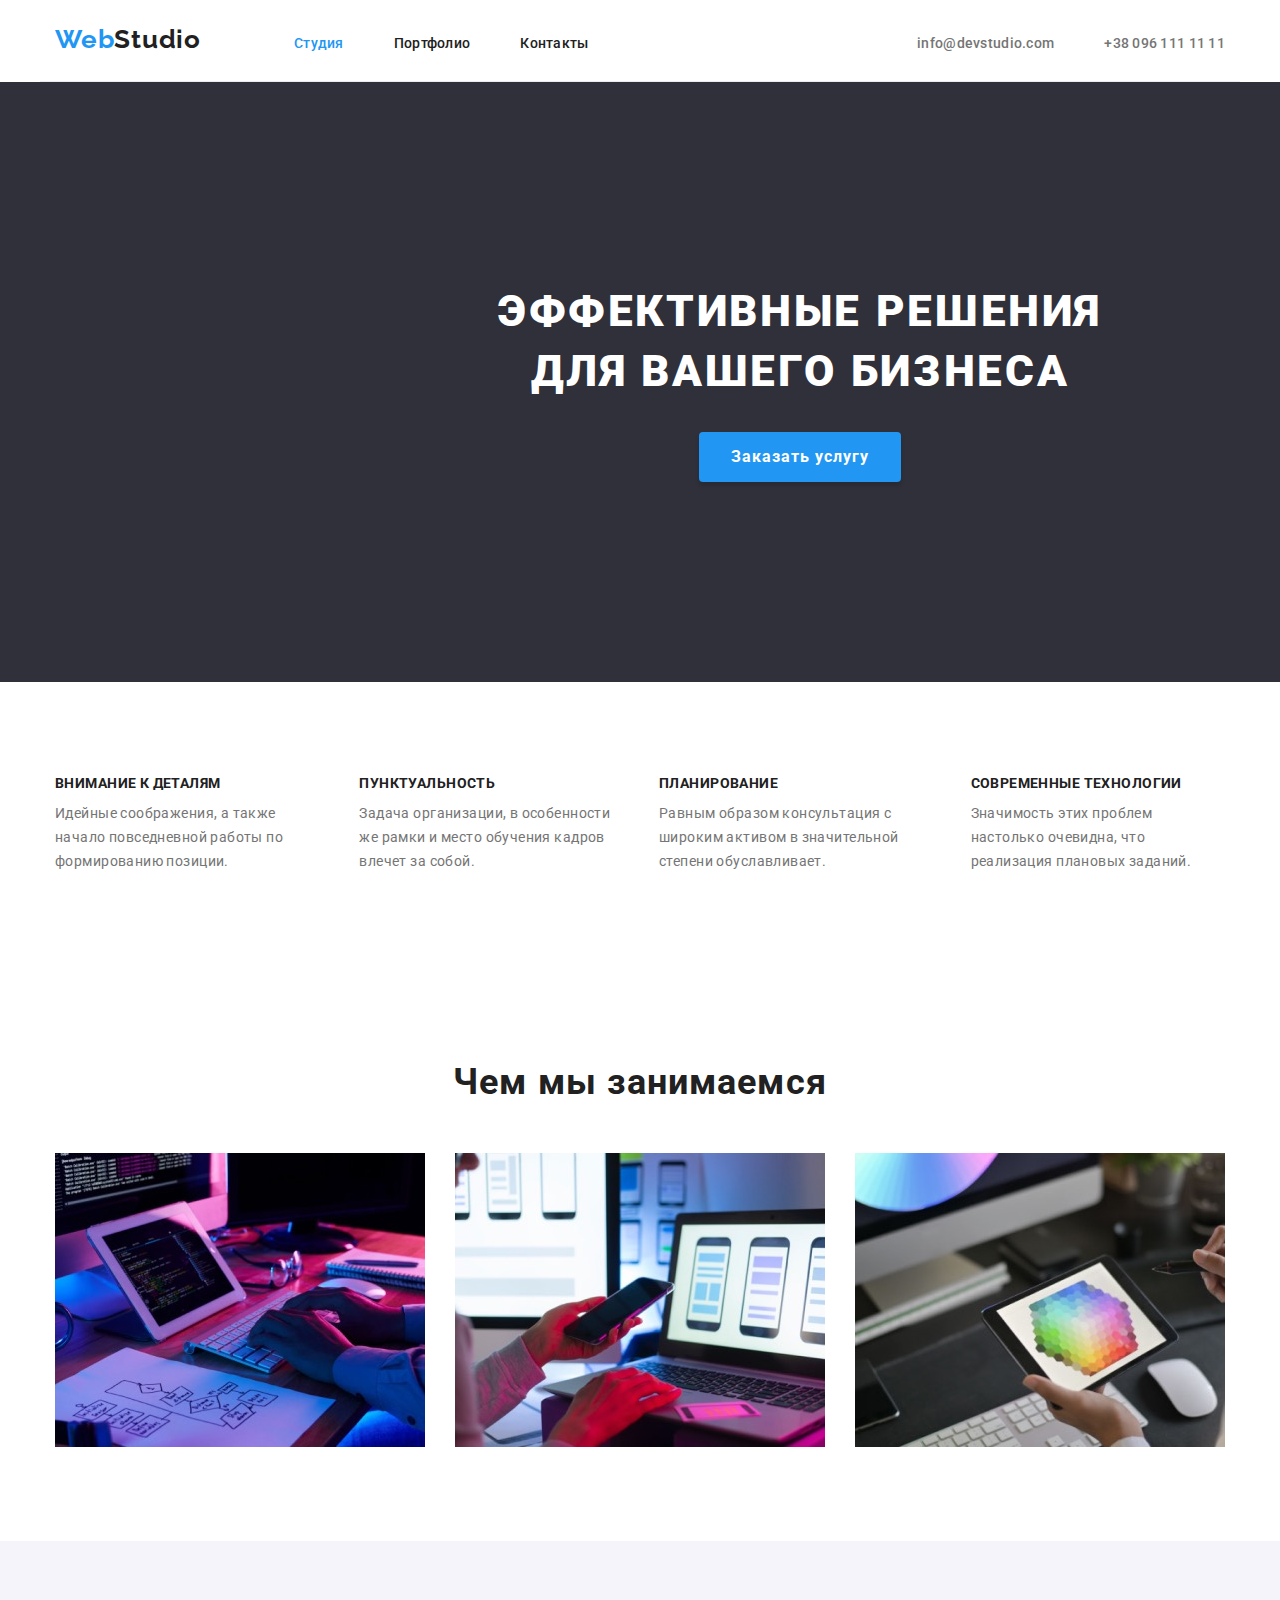
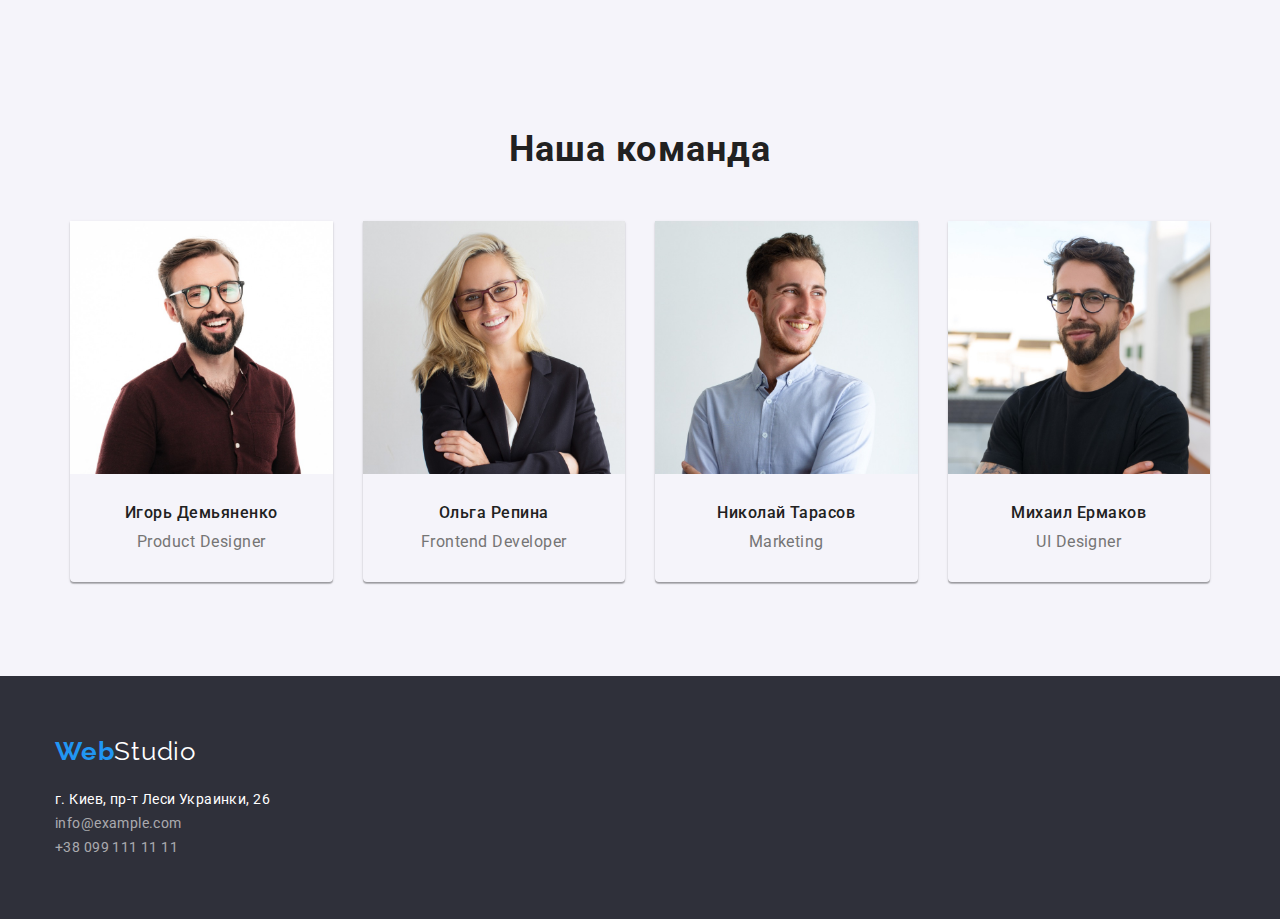
==== index.html @ 3379b76a "ready homemade" ====
<!DOCTYPE html>
<html lang="ru">
  <head>
    <meta charset="UTF-8" />
    <meta http-equiv="X-UA-Compatible" content="IE=edge" />
    <meta name="viewport" content="width=device-width, initial-scale=1.0" />
    <title>Document</title>
    <link rel="preconnect" href="https://fonts.gstatic.com" />
    <link
      href="https://fonts.googleapis.com/css2?family=Raleway:wght@700&family=Roboto:wght@400;500;700;900&display=swap"
      rel="stylesheet"
    />
    <link
      rel="stylesheet"
      href="https://cdnjs.cloudflare.com/ajax/libs/modern-normalize/1.0.0/modern-normalize.min.css"
    />
    <link rel="stylesheet" href="./css/styles.css" />
  </head>
  <body>
    <!--Заголовок сайта-->
    <header>
    <div class="main-nav container">
      <a class="logo" href=""><span class="logo-blue">Web</span>Studio</a>
      <nav class="site-nav-list">
        <ul class="list">
          <li class="item"><a class="link current" href="">Студия</a></li>
          <li class="item">
            <a class="link" href="./portfolio.html">Портфолио</a>
          </li>
          <li class="item"><a class="link" href="">Контакты</a></li>
        </ul>
      </nav>
      <ul class="contacts-nav-list list"">
        <li class="item">
          <a class="link link-contacts" href="mailto:info@devstudio.com"
            >info@devstudio.com</a
          >
        </li>
        <li class="item">
          <a class="link link-contacts" href="tel:+380961111111"
            >+38 096 111 11 11</a
          >
        </li>
      </ul>
      </div>
    </header>
    <main>
      <!--Эффективные решения для вашего бизнеса-->
        <section class="main-title">
          <div class="hero-container">
        <h1 class="page-title">Эффективные решения для вашего бизнеса</h1>
        <button type="button" class="btn">Заказать услугу</button>
        </div>
      </section>
      <!--Особенности-->
      <section class="container container-features">
        <h2 class="visually-hidden">Особенности</h2>
        <ul class="list">
          <li class="list-features">
            <h3 class="features">Внимание к деталям</h3>
            <p class="features-item">
              Идейные соображения, а также начало повседневной работы по
              формированию позиции.
            </p>
          </li>
          <li class="list-features">
            <h3 class="features">Пунктуальность</h3>
            <p class="features-item">
              Задача организации, в особенности же рамки и место обучения кадров
              влечет за собой.
            </p>
          </li>
          <li class="list-features">
            <h3 class="features">Планирование</h3>
            <p class="features-item">
              Равным образом консультация с широким активом в значительной
              степени обуславливает.
            </p>
          </li>
          <li class="list-features">
            <h3 class="features">Современные технологии</h3>
            <p class="features-item">
              Значимость этих проблем настолько очевидна, что реализация
              плановых заданий.
            </p>
          </li>
        </ul>
      </section>
      <!--Чем мы занимаемся-->
      <section>
        <div class="container container-activity">
        <h2 class="section-title">Чем мы занимаемся</h2>
        <ul class="list">
          <li class="list-images">
            <img src="./images/img-1.jpg" alt="Создание кода" width="370" />
          </li>
          <li class="list-images">
            <img
              src="./images/img-2.jpg"
              alt="Синхронизация устройств"
              width="370"
            />
          </li>
          <li class="list-images">
            <img
              src="./images/img-3.jpg"
              alt="Выбор цвета на планшете"
              width="370"
            />
          </li>
        </ul>
        </div>
      </section>
      <!--Наша команда-->
      <section class="bg-grey">
        <div class="container-team container">
        <h2 class="section-title">Наша команда</h2>
        <ul class="list card-set">
          <li class="card-item">
            <img
              src="./images/img-4.jpg"
              alt="Фото Игоря Демьяненко"
              width="270"
            />
            <div class="team-card-text">
            <h3 class="team-item">Игорь Демьяненко</h3>
            <p class="team-item-profession">Product Designer</p>
            </div>
          </li>
          <li class="card-item">
            <img
              src="./images/img-5.jpg"
              alt="Фото Ольги Репиной"
              width="270"
            />
            <div class="team-card-text">
            <h3 class="team-item">Ольга Репина</h3>
            <p class="team-item-profession">Frontend Developer</p>
          </div>
          </li>
          <li class="card-item">
            <img
              src="./images/img-6.jpg"
              alt="Фото Николая Тарасова"
              width="270"
            />
            <div class="team-card-text">
            <h3 class="team-item">Николай Тарасов</h3>
            <p class="team-item-profession">Marketing</p>
            </div>
          </li>
          <li class="card-item">
            <img
              src="./images/img-7.jpg"
              alt="Фото Михаила Ермакова"
              width="270"
            />
            <div class="team-card-text">
            <h3 class="team-item">Михаил Ермаков</h3>
            <p class="team-item-profession">UI Designer</p>
            </div>
          </li>
        </ul>
        </div>
      </section>
    </main>
    <!--Подвал-->
    <footer class="footer-title">
      <div class="container">
      <a class="logo-white" href="">
        <div class="logo-footer">
          <span class="logo-blue">Web</span>Studio</a>
          </div>
      <address class="address">г. Киев, пр-т Леси Украинки, 26</address>
      <address class="address">
        <a class="link contacts-footer" href="mailto:info@example.com">info@example.com</a
        ><br />
        <a class="link contacts-footer" href="tel:+380991111111">+38 099 111 11 11</a>
      </address>
      </div>
    </footer>
  </body>
</html>
---- css/styles.css ----
/*цвет основного текста #757575   */
/*цвет H2-H3 #212121   */
/*цвет H1 #FFFFFF   */
/*цвет акцент #2196F3   */
/*цвет ссылок rgba(255, 255, 255, 0.6)   */
:root {
  --primary-text-color: #757575;
  --title-text-color: #212121;
  --h1-text-color: #ffffff;
  --accent-text-color: #2196f3;

  --main-font: "Roboto", sans-serif;
  --title-font: "Raleway", sans-serif;

  --bg-dark-color: #2f303a;
  --bg-grey-color: #f5f4fa;
  --bg-white-color: #ffffff;
}

body {
  font-family: var(--main-font);
  color: var(--primary-text-color);
  background: var(--bg-white-color);
  font-size: 14px;
  line-height: 1.71;
  letter-spacing: 0.02em;
}

html {
  box-sizing: border-box;
}
*,
*::after,
*::before {
  box-sizing: border-box;
}
img {
  display: block;
  max-width: 100%;
  height: auto;
}
.container {
  width: 1200px;
  padding-left: 15px;
  padding-right: 15px;
  margin: 0 auto;
}

.hero-container {
  text-align: center;
  max-width: 700px;
}

.container-team {
  padding-top: 94px;
  padding-left: 15px;
  padding-right: 15px;
}

.hero-container {
  text-align: center;
  max-width: 700px;
}
.container-features,
.container-activity {
  padding-top: 94px;
  padding-bottom: 94px;
  padding-left: 15px;
}

.visually-hidden {
  position: absolute !important;
  clip: rect(1px 1px 1px 1px);
  clip: rect(1px, 1px, 1px, 1px);
  padding: 0 !important;
  border: 0 !important;
  height: 1px !important;
  width: 1px !important;
  overflow: hidden;
}
.link {
  list-style: none;
  text-decoration: none;
  color: var(--title-text-color);
}
.list {
  display: flex;
  list-style: none;
  margin: 0;
  padding: 0;
}

.link:hover,
.link:focus {
  color: var(--accent-text-color);
}
.site-nav-list .link {
  font-weight: 500;
  line-height: 1.15;
}
.contacts-nav-list .item + .item {
  margin-left: 50px;
}
.contacts-nav-list {
  margin-left: auto;
  padding: 0;
}
.site-nav-list {
  margin-left: 93px;
}

.site-nav-list .item:not(:last-child) {
  margin-right: 50px;
}

.main-nav {
  display: flex;
  align-items: baseline;
  justify-content: space-between;
  padding-top: 24px;
  padding-bottom: 25px;
  border-bottom: 1px solid #ececec;
}
.link.current {
  color: var(--accent-text-color);
}
.link-contacts {
  font-weight: 500;
  font-size: 14px;
  line-height: 1.14;
  letter-spacing: 0.02em;
  color: var(--primary-text-color);
}
h1,
h2,
h3,
h4,
h5,
h6,
p,
ul {
  margin-top: 0;
  margin-bottom: 0;
}
.btn {
  font-family: var(--main-font);
  font-style: normal;
  font-weight: 700;
  font-size: 16px;
  line-height: 1.87;
  display: flex;
  align-items: center;
  text-align: center;
  letter-spacing: 0.06em;
  color: var(--h1-text-color);
  background-color: var(--accent-text-color);
  cursor: pointer;
  margin-right: auto;
  margin-left: auto;
  box-shadow: 0px 4px 4px rgba(0, 0, 0, 0.15);
  border-radius: 4px;
  border: none;
  min-width: 200px;
  min-height: 50px;
  padding: 10px 32px;
}

.address {
  font-style: inherit;
  font-size: 14px;
  line-height: 1.71;
  letter-spacing: 0.03em;
  color: var(--h1-text-color);
}
.page-title {
  font-family: var(--main-font);
  font-weight: 900;
  font-size: 44px;
  line-height: 1.36;
  text-align: center;
  letter-spacing: 0.06em;
  text-transform: uppercase;
  color: var(--h1-text-color);
  padding-bottom: 30px;
  max-width: 696;
  margin: 0 auto;
  display: flex;
}
.main-title {
  background-color: var(--bg-dark-color);
  min-height: 600px;
  min-width: 1600px;
  display: flex;
  justify-content: center;
  align-items: center;
}

.section-title {
  font-family: var(--main-font);
  font-weight: 700;
  font-size: 36px;
  line-height: 1.16;
  text-align: center;
  letter-spacing: 0.03em;
  color: var(--title-text-color);
  justify-content: space-between;
  padding-bottom: 50px;
}

.logo-blue {
  color: var(--accent-text-color);
  font-family: var (--title-font);
  font-weight: 700;
  font-size: 26px;
  line-height: 1.19;
  letter-spacing: 0.03em;
  text-decoration: none;
}
.logo {
  color: var(--title-text-color);
  font-family: var(--title-font);
  font-weight: 700;
  font-size: 26px;
  line-height: 1.19;
  letter-spacing: 0.03em;
  text-decoration: none;
}
.logo-white {
  color: var(--h1-text-color);
  font-family: var(--title-font);
  font-size: 26px;
  line-height: 1.19;
  letter-spacing: 0.03em;
  text-decoration: none;
}
.features {
  font-weight: 700;
  font-size: 14px;
  line-height: 1.14;
  letter-spacing: 0.03em;
  text-transform: uppercase;
  color: var(--title-text-color);
}
.features-item {
  font-size: 14px;
  line-height: 1.71;
  letter-spacing: 0.03em;
  color: var(--primary-text-color);
  text-align: left;
  margin-top: 10px;
}
.list .list-features:not(:last-child) {
  margin-right: 30px;
}
.list .list-images:not(:last-child) {
  margin-right: 30px;
}
.list .list-images {
  margin-left: auto;
  margin-right: auto;
}

.card-set .item:not(:last-child) {
  margin-right: 30px;
}
.card-set {
  width: 1200px;
  padding-left: 15px;
  padding-right: 15px;
  margin: 0 auto;
  display: flex;
  flex-wrap: wrap;
  margin-left: -30px;
  margin-top: -30px;
}

.card-item {
  flex-basis: calc((100% - 30px * 4) / 4);
  margin-left: 30px;
  margin-top: 30px;
  text-align: center;
  background-color: var(--primary-bg-color);
  box-shadow: 0px 1px 3px rgba(0, 0, 0, 0.12), 0px 1px 1px rgba(0, 0, 0, 0.14),
    0px 2px 1px rgba(0, 0, 0, 0.2);
  border-radius: 0px 0px 4px 4px;
}

.team-item {
  color: var(--title-text-color);
  font-weight: 500;
  font-size: 16px;
  line-height: 1.18;
  letter-spacing: 0.03em;
  justify-content: space-between;
  padding-bottom: 10px;
}
.team-item-profession {
  font-size: 16px;
  line-height: 1.18;
  letter-spacing: 0.03em;
  color: var(--primary-text-color);
}
.team-card-text {
  padding-top: 30px;
  padding-bottom: 30px;
}

.bg-grey {
  background-color: var(--bg-grey-color);
  padding-top: 94px;
  padding-bottom: 94px;
}
.address .link {
  font-weight: normal;
  font-size: 14px;
  line-height: 1.71;
  letter-spacing: 0.03em;
  color: rgba(255, 255, 255, 0.6);
}
.btn-portfolio {
  font-family: Roboto;
  font-style: normal;
  font-weight: 500;
  font-size: 16px;
  line-height: 1.62;
  text-align: center;
  letter-spacing: 0.03em;
  color: var(--title-text-color);
  background: #f5f4fa;
  border-radius: 4px;
  border: none;
  padding: 6px 22px;
}
.btn-portfolio:hover {
  background-color: var(--accent-text-color);
  color: var(--h1-text-color);
}
.portfolio-menu:not(:last-child) {
  margin-right: 8px;
}

.portfolio-menu {
  margin-bottom: 50px;
  display: flex;
  justify-content: center;
}

.title-portfolio {
  font-weight: 700;
  font-size: 18px;
  line-height: 2;
  letter-spacing: 0.06em;
  color: var(--title-text-color);
}
.portfolio-text {
  font-size: 16px;
  line-height: 1.87;
  letter-spacing: 0.03em;
  color: var(--primary-text-color);
}
.main-portfolio {
  padding-top: 94px;
  padding-bottom: 94px;
}
.list-portfolio {
  margin-bottom: 50px;
  display: flex;
  justify-content: center;
  padding: 0;
}

.list-portfolio-menu {
  background: #f5f4fa;
  border-radius: 4px;
}

.footer-title {
  padding-top: 60px;
  padding-bottom: 60px;
  background-color: var(--bg-dark-color);
}

.sample-list {
  display: flex;
  flex-wrap: wrap;
  margin-left: -30px;
  margin-top: -30px;
}
.sample-card {
  flex-basis: calc((100% - 30px * 3) / 3);
  margin-left: 30px;
  margin-top: 30px;
}
.sample-list-text {
  padding: 20px 24px;
  border: 1px solid #eee;
  border-top: none;
}
.portfolio-menu:hover,
.portfolio-menu:focus {
  background-color: var(--accent-text-color);
  color: #ffffff;
  border-radius: 4px;
  border: none;
}
.logo-footer {
  padding-bottom: 20px;
}
.contacts-footer {
  padding-bottom: 9px;
}
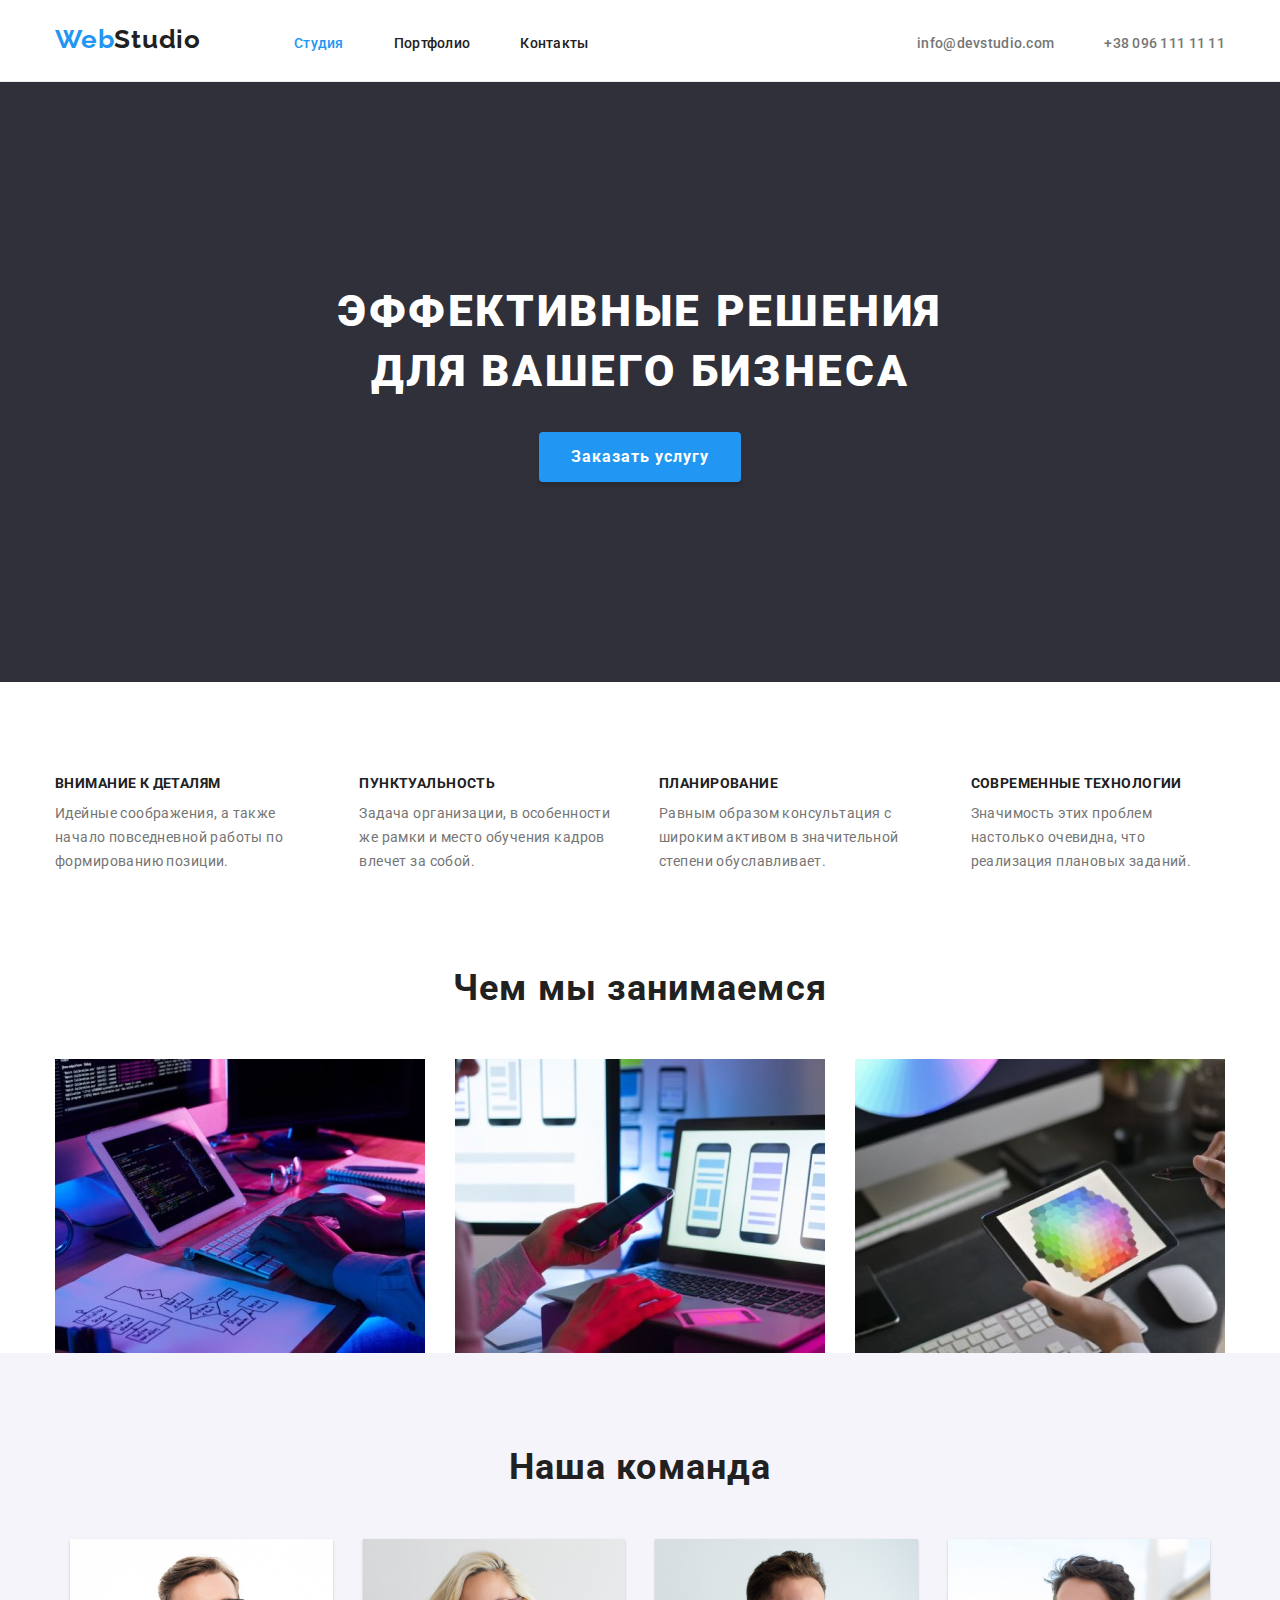
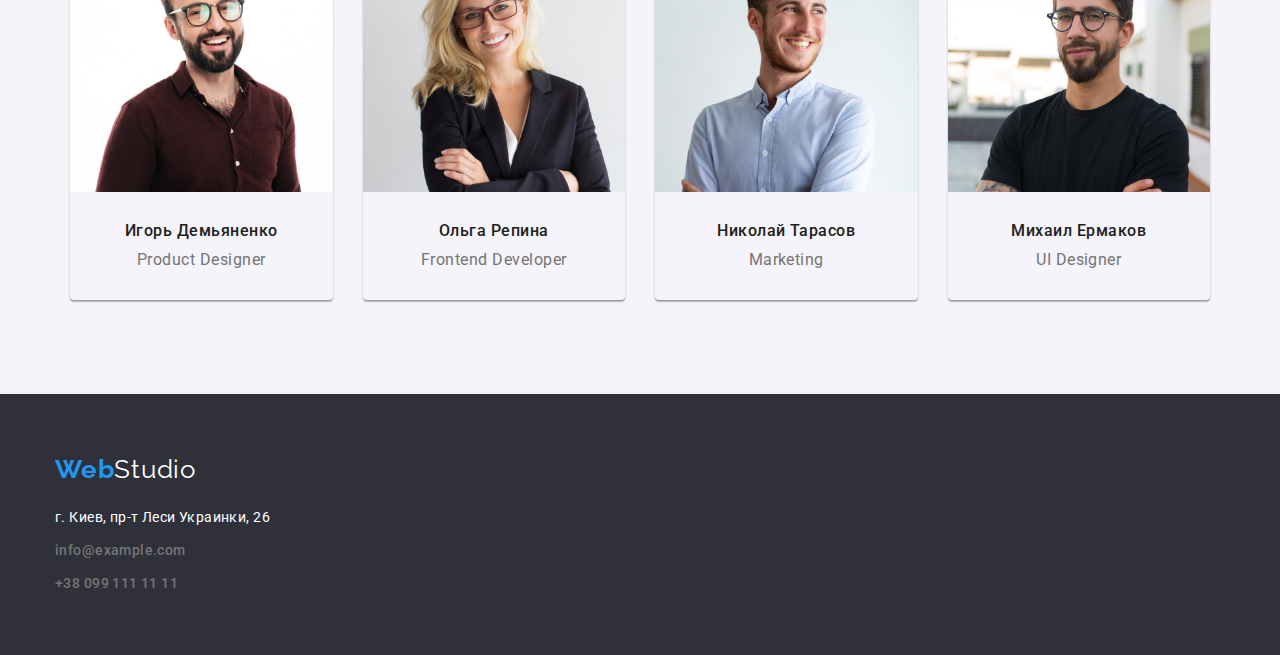
==== commit 959553b9: "правки ментора" ====
--- a/index.html
+++ b/index.html
@@ -18,7 +18,7 @@
   </head>
   <body>
     <!--Заголовок сайта-->
-    <header>
+    <header class="header-nav">
     <div class="main-nav container">
       <a class="logo" href=""><span class="logo-blue">Web</span>Studio</a>
       <nav class="site-nav-list">
@@ -53,7 +53,8 @@
         </div>
       </section>
       <!--Особенности-->
-      <section class="container container-features">
+      <section class="container-features">
+        <div class="container">
         <h2 class="visually-hidden">Особенности</h2>
         <ul class="list">
           <li class="list-features">
@@ -85,10 +86,11 @@
             </p>
           </li>
         </ul>
+        </div>
       </section>
       <!--Чем мы занимаемся-->
-      <section>
-        <div class="container container-activity">
+      <section class="container-activity">
+        <div class="container">
         <h2 class="section-title">Чем мы занимаемся</h2>
         <ul class="list">
           <li class="list-images">
@@ -112,8 +114,8 @@
         </div>
       </section>
       <!--Наша команда-->
-      <section class="bg-grey">
-        <div class="container-team container">
+      <section class="container-team">
+        <div class="container">
         <h2 class="section-title">Наша команда</h2>
         <ul class="list card-set">
           <li class="card-item">
@@ -173,9 +175,9 @@
           </div>
       <address class="address">г. Киев, пр-т Леси Украинки, 26</address>
       <address class="address">
-        <a class="link contacts-footer" href="mailto:info@example.com">info@example.com</a
+        <a class="contacts-footer" href="mailto:info@example.com">info@example.com</a
         ><br />
-        <a class="link contacts-footer" href="tel:+380991111111">+38 099 111 11 11</a>
+        <a class="contacts-footer" href="tel:+380991111111">+38 099 111 11 11</a>
       </address>
       </div>
     </footer>
--- a/css/styles.css
+++ b/css/styles.css
@@ -53,8 +53,8 @@
 
 .container-team {
   padding-top: 94px;
-  padding-left: 15px;
-  padding-right: 15px;
+  background-color: var(--bg-grey-color);
+  padding-bottom: 94px;
 }
 
 .hero-container {
@@ -64,8 +64,6 @@
 .container-features,
 .container-activity {
   padding-top: 94px;
-  padding-bottom: 94px;
-  padding-left: 15px;
 }
 
 .visually-hidden {
@@ -117,10 +115,14 @@
   display: flex;
   align-items: baseline;
   justify-content: space-between;
+}
+
+.header-nav {
   padding-top: 24px;
   padding-bottom: 25px;
   border-bottom: 1px solid #ececec;
 }
+
 .link.current {
   color: var(--accent-text-color);
 }
@@ -129,7 +131,7 @@
   font-size: 14px;
   line-height: 1.14;
   letter-spacing: 0.02em;
-  color: var(--primary-text-color);
+  color: var(--primary-text-color); 
 }
 h1,
 h2,
@@ -189,10 +191,12 @@
 .main-title {
   background-color: var(--bg-dark-color);
   min-height: 600px;
-  min-width: 1600px;
+  max-width: 1600px;
   display: flex;
   justify-content: center;
   align-items: center;
+  /* background-image: url(../images/Img.jpg);
+  background: rgba(47, 48, 58, 0.4); */
 }
 
 .section-title {
@@ -305,11 +309,6 @@
   padding-bottom: 30px;
 }
 
-.bg-grey {
-  background-color: var(--bg-grey-color);
-  padding-top: 94px;
-  padding-bottom: 94px;
-}
 .address .link {
   font-weight: normal;
   font-size: 14px;
@@ -330,6 +329,7 @@
   border-radius: 4px;
   border: none;
   padding: 6px 22px;
+  cursor: pointer;
 }
 .btn-portfolio:hover {
   background-color: var(--accent-text-color);
@@ -340,7 +340,6 @@
 }
 
 .portfolio-menu {
-  margin-bottom: 50px;
   display: flex;
   justify-content: center;
 }
@@ -403,9 +402,19 @@
   border-radius: 4px;
   border: none;
 }
-.logo-footer {
-  padding-bottom: 20px;
-}
+
+.logo-footer
+{margin-bottom:  20px;}
+
+
 .contacts-footer {
-  padding-bottom: 9px;
-}
+  display: inline-block;
+  margin-top:  9px;
+  font-weight: 500;
+  font-size: 14px;
+  line-height: 1.71;
+  letter-spacing: 0.03em;
+  color: var(--primary-text-color); 
+  list-style: none;
+   text-decoration: none;  
+}
